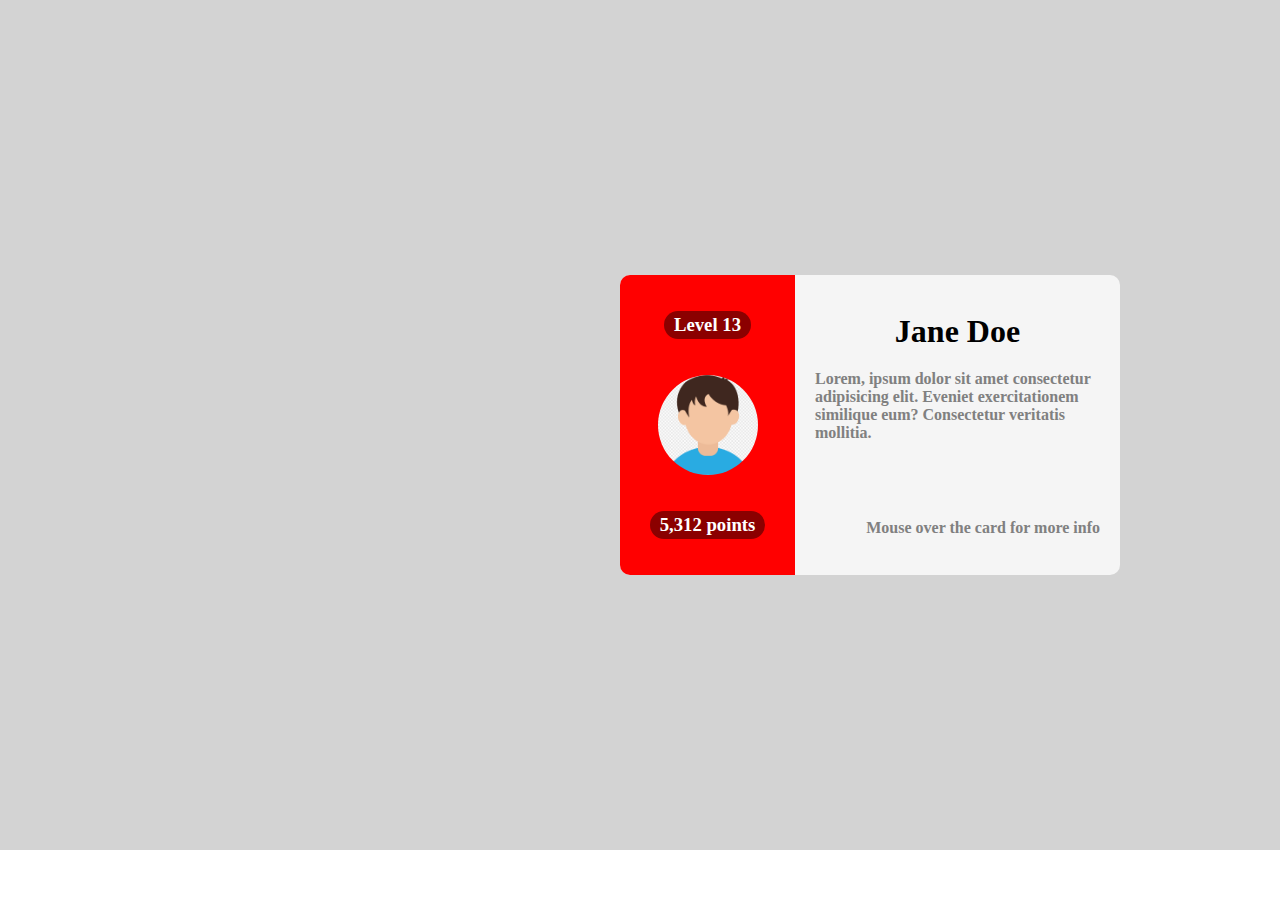
==== 10.cas(card)/index.html @ f90d63d2 "init" ====
<!DOCTYPE html>
<html lang="en">
  <head>
    <meta charset="UTF-8" />
    <meta name="viewport" content="width=device-width, initial-scale=1.0" />
    <title>Document</title>
    <link rel="stylesheet" href="./style.css" />
  </head>
  <body>
    <div class="container">
      <div class="card">
        <div class="left">
          <h3>Level 13</h3>
          <img src="./avatar.png" width="100" height="100" />
          <h3>5,312 points</h3>
        </div>
        <div class="right">
          <div class="right-text">
            <h1>Jane Doe</h1>
            <p>
              Lorem, ipsum dolor sit amet consectetur adipisicing elit. Eveniet
              exercitationem similique eum? Consectetur veritatis mollitia.
            </p>
          </div>
          <p class="link">Mouse over the card for more info</p>
        </div>
      </div>
    </div>
  </body>
</html>
---- 10.cas(card)/style.css ----
* {
  margin: 0;
  padding: 0;
  box-sizing: border-box;
}

.container {
  width: 1740px;
  height: 850px;
  background-color: lightgray;
  display: flex;
  justify-content: center;
  align-items: center;
}

.card {
  width: 500px;
  height: 300px;
  background-color: whitesmoke;
  border-radius: 10px;
  display: flex;
  overflow: hidden;
}

.left {
  background-color: red;
  height: 100%;
  width: 35%;
  display: flex;
  flex-direction: column;
  align-items: center;
  justify-content: space-evenly;
}

.right {
  width: 65%;
  height: 100%;
  display: flex;
  flex-direction: column;
  align-items: center;
  justify-content: space-around;
  padding: 0px 20px;
}

.right p {
  color: gray;
  font-weight: 600;
}

.left h3 {
  color: white;
  background-color: darkred;
  border-radius: 20px;
  padding: 3px 10px;
  font-weight: 700;
}

.left img {
  border-radius: 50%;
}

.link {
  align-self: flex-end;
}

.right-text {
  display: flex;
  flex-direction: column;
  align-items: center;
  gap: 20px;
}
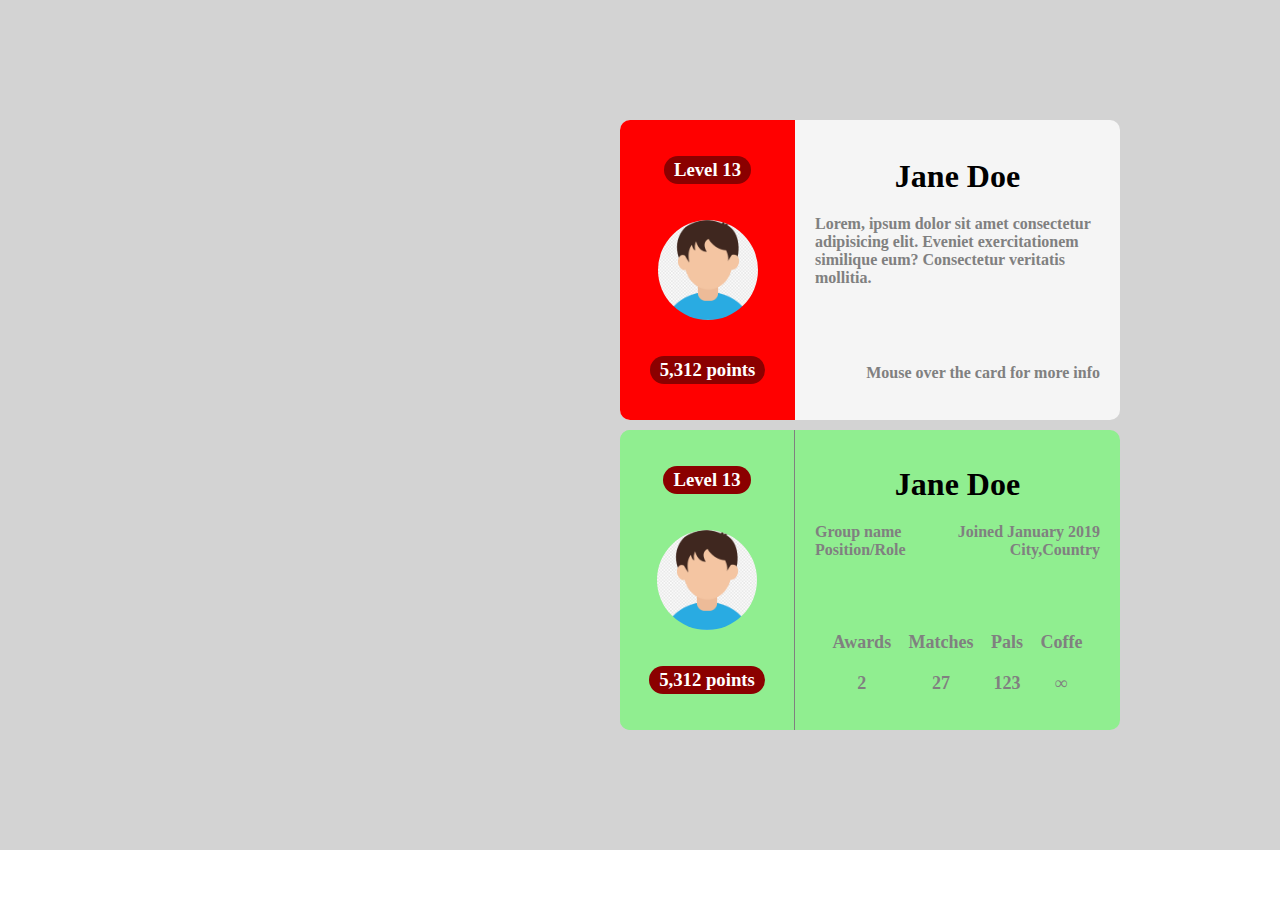
==== commit 4d6653f8: "making cards (standard and booking)" ====
--- a/10.cas(card)/index.html
+++ b/10.cas(card)/index.html
@@ -5,6 +5,13 @@
     <meta name="viewport" content="width=device-width, initial-scale=1.0" />
     <title>Document</title>
     <link rel="stylesheet" href="./style.css" />
+    <link
+      rel="stylesheet"
+      href="https://cdnjs.cloudflare.com/ajax/libs/font-awesome/6.5.1/css/all.min.css"
+      integrity="sha512-DTOQO9RWCH3ppGqcWaEA1BIZOC6xxalwEsw9c2QQeAIftl+Vegovlnee1c9QX4TctnWMn13TZye+giMm8e2LwA=="
+      crossorigin="anonymous"
+      referrerpolicy="no-referrer"
+    />
   </head>
   <body>
     <div class="container">
@@ -25,6 +32,53 @@
           <p class="link">Mouse over the card for more info</p>
         </div>
       </div>
+      <div class="card second">
+        <div class="left second" style="border-right: 1px solid gray">
+          <h3>Level 13</h3>
+          <img src="./avatar.png" width="100" height="100" />
+          <h3>5,312 points</h3>
+        </div>
+        <div class="right">
+          <div class="right-text">
+            <h1>Jane Doe</h1>
+            <div class="right-second-info">
+              <div>
+                <p>Group name</p>
+                <p>Position/Role</p>
+              </div>
+              <div style="text-align: right" class="right-second-info-text">
+                <p>Joined January 2019</p>
+                <p>City,Country</p>
+              </div>
+            </div>
+          </div>
+
+          <div
+            style="display: flex; width: 100%; justify-content: space-evenly"
+          >
+            <div class="icons">
+              <h4>Awards</h4>
+              <i class="fa-solid fa-trophy"></i>
+              <h4>2</h4>
+            </div>
+            <div class="icons">
+              <h4>Matches</h4>
+              <i class="fa-solid fa-gamepad"></i>
+              <h4>27</h4>
+            </div>
+            <div class="icons">
+              <h4>Pals</h4>
+              <i class="fa-solid fa-users"></i>
+              <h4>123</h4>
+            </div>
+            <div class="icons">
+              <h4>Coffe</h4>
+              <i class="fa-solid fa-mug-saucer"></i>
+              <h4>∞</h4>
+            </div>
+          </div>
+        </div>
+      </div>
     </div>
   </body>
 </html>
--- a/10.cas(card)/style.css
+++ b/10.cas(card)/style.css
@@ -11,6 +11,8 @@
   display: flex;
   justify-content: center;
   align-items: center;
+  flex-direction: column;
+  gap: 10px;
 }
 
 .card {
@@ -30,6 +32,10 @@
   flex-direction: column;
   align-items: center;
   justify-content: space-evenly;
+}
+
+.second {
+  background-color: lightgreen;
 }
 
 .right {
@@ -68,4 +74,32 @@
   flex-direction: column;
   align-items: center;
   gap: 20px;
+  width: 100%;
 }
+
+.right-second-info {
+  display: flex;
+  width: 100%;
+  justify-content: space-between;
+}
+
+/* .right-second-info-text {
+  text-align: right;
+} */
+
+.icons {
+  display: flex;
+  flex-direction: column;
+  align-items: center;
+  gap: 10px;
+}
+
+.icons h4 {
+  font-size: 18px;
+  color: gray;
+}
+
+.icons i {
+  color: gray;
+  font-size: 30px;
+}
